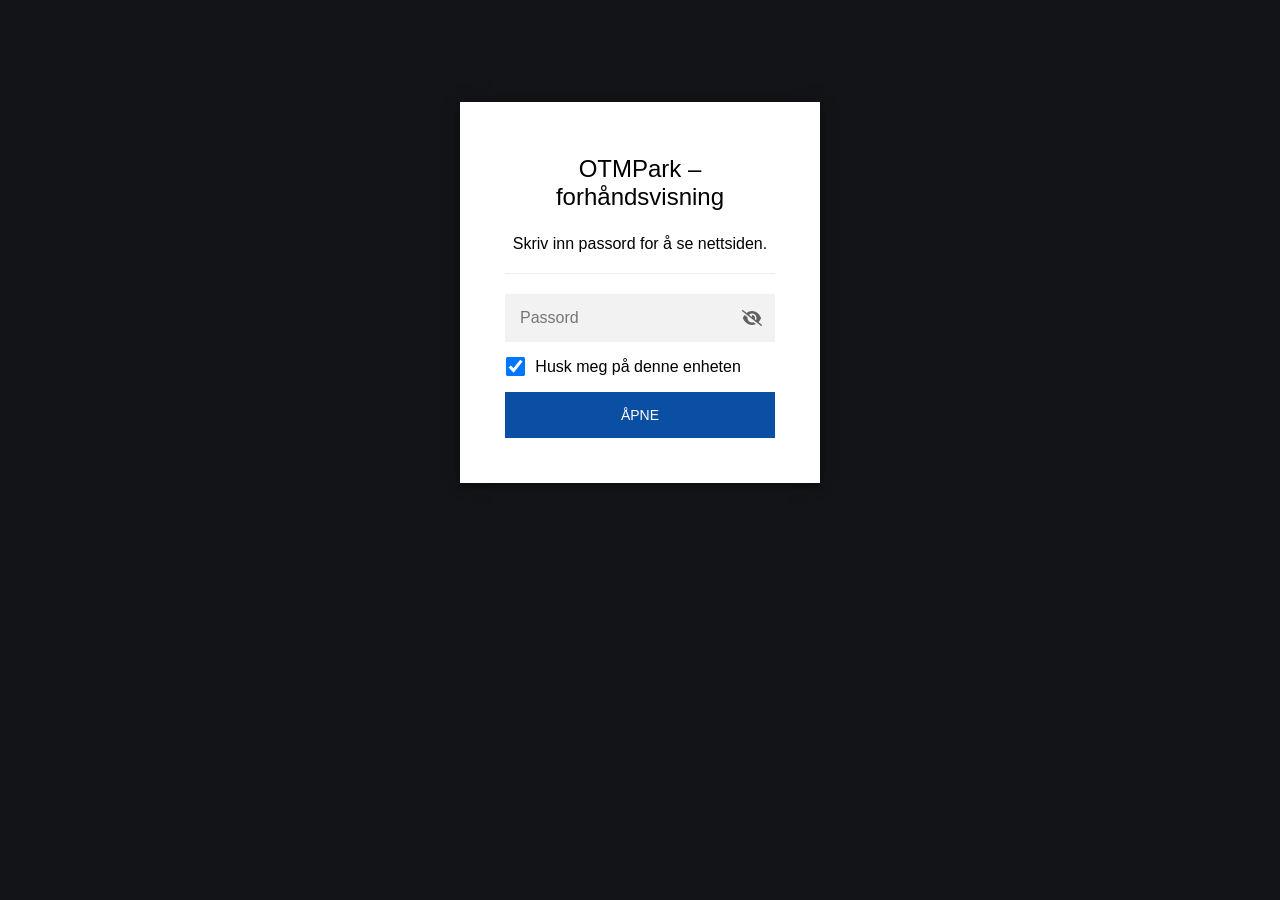
==== index.html @ c47d05e1 "Add the OTMPark site for GitHub Pages. Publish the locked index.html at the repo root, keep the edit" ====
<!DOCTYPE html>
<html class="staticrypt-html">
    <head>
        <meta charset="utf-8" />
        <title>OTMPark – forhåndsvisning</title>
        <meta name="viewport" content="width=device-width, initial-scale=1" />

        <!-- do not cache this page -->
        <meta http-equiv="cache-control" content="max-age=0" />
        <meta http-equiv="cache-control" content="no-cache" />
        <meta http-equiv="expires" content="0" />
        <meta http-equiv="expires" content="Tue, 01 Jan 1980 1:00:00 GMT" />
        <meta http-equiv="pragma" content="no-cache" />

        <style>
            .staticrypt-hr {
                margin-top: 20px;
                margin-bottom: 20px;
                border: 0;
                border-top: 1px solid #eee;
            }

            .staticrypt-page {
                width: 360px;
                padding: 8% 0 0;
                margin: auto;
                box-sizing: border-box;
            }

            .staticrypt-form {
                position: relative;
                z-index: 1;
                background: #ffffff;
                max-width: 360px;
                margin: 0 auto 100px;
                padding: 45px;
                text-align: center;
                box-shadow: 0 0 20px 0 rgba(0, 0, 0, 0.2), 0 5px 5px 0 rgba(0, 0, 0, 0.24);
            }

            .staticrypt-form input[type="password"],
            input[type="text"] {
                background: inherit;
                border: 0;
                box-sizing: border-box; /* This ensures padding is included in the total width */
                font-size: 14px;
                outline: 0;
                padding: 15px 30px 15px 15px; /* Adjust the padding to ensure there is space for the icon */
                width: 100%;
            }

            .staticrypt-password-container {
                position: relative;
                outline: 0;
                background: #f2f2f2;
                width: 100%;
                border: 0;
                margin: 0 0 15px;
                box-sizing: border-box;
            }

            .staticrypt-toggle-password-visibility {
                cursor: pointer;
                height: 20px;
                opacity: 60%;
                padding: 13px;
                position: absolute;
                right: 0;
                top: 50%;
                transform: translateY(-50%);
                width: 20px;
            }

            .staticrypt-form .staticrypt-decrypt-button {
                text-transform: uppercase;
                outline: 0;
                background: #0a4fa3;
                width: 100%;
                border: 0;
                padding: 15px;
                color: #ffffff;
                font-size: 14px;
                cursor: pointer;
            }

            .staticrypt-form .staticrypt-decrypt-button:hover,
            .staticrypt-form .staticrypt-decrypt-button:active,
            .staticrypt-form .staticrypt-decrypt-button:focus {
                background: #0a4fa3;
                filter: brightness(92%);
            }

            .staticrypt-html {
                height: 100%;
            }

            .staticrypt-body {
                height: 100%;
                margin: 0;
            }

            .staticrypt-content {
                height: 100%;
                margin-bottom: 1em;
                background: #121417;
                font-family: "Arial", sans-serif;
                -webkit-font-smoothing: antialiased;
                -moz-osx-font-smoothing: grayscale;
            }

            .staticrypt-instructions {
                margin-top: -1em;
                margin-bottom: 1em;
            }

            .staticrypt-title {
                font-size: 1.5em;
            }

            label.staticrypt-remember {
                display: flex;
                align-items: center;
                margin-bottom: 1em;
            }

            .staticrypt-remember input[type="checkbox"] {
                transform: scale(1.5);
                margin-right: 1em;
            }

            .hidden {
                display: none !important;
            }

            .staticrypt-spinner-container {
                height: 100%;
                display: flex;
                align-items: center;
                justify-content: center;
            }

            .staticrypt-spinner {
                display: inline-block;
                width: 2rem;
                height: 2rem;
                vertical-align: text-bottom;
                border: 0.25em solid gray;
                border-right-color: transparent;
                border-radius: 50%;
                -webkit-animation: spinner-border 0.75s linear infinite;
                animation: spinner-border 0.75s linear infinite;
                animation-duration: 0.75s;
                animation-timing-function: linear;
                animation-delay: 0s;
                animation-iteration-count: infinite;
                animation-direction: normal;
                animation-fill-mode: none;
                animation-play-state: running;
                animation-name: spinner-border;
            }

            @keyframes spinner-border {
                100% {
                    transform: rotate(360deg);
                }
            }

            @media screen and (-webkit-min-device-pixel-ratio: 0) {
                .staticrypt-form input[type="password"],
                input[type="text"] {
                    font-size: 16px;
                }
            }
        </style>
    </head>

    <body class="staticrypt-body">
        <div id="staticrypt_loading" class="staticrypt-spinner-container">
            <div class="staticrypt-spinner"></div>
        </div>

        <div id="staticrypt_content" class="staticrypt-content hidden">
            <div class="staticrypt-page">
                <div class="staticrypt-form">
                    <div class="staticrypt-instructions">
                        <p class="staticrypt-title">OTMPark – forhåndsvisning</p>
                        <p>Skriv inn passord for å se nettsiden.</p>
                    </div>

                    <hr class="staticrypt-hr" />

                    <form id="staticrypt-form" action="#" method="post">
                        <div class="staticrypt-password-container">
                            <input
                                id="staticrypt-password"
                                type="password"
                                name="password"
                                placeholder="Passord"
                                autofocus
                            />

                            <img
                                class="staticrypt-toggle-password-visibility"
                                alt="Vis passord"
                                title="Vis passord"
                                src="[data-uri]"
                            />
                        </div>

                        <label id="staticrypt-remember-label" class="staticrypt-remember hidden">
                            <input id="staticrypt-remember" type="checkbox" name="remember" checked />
                            Husk meg på denne enheten
                        </label>

                        <input type="submit" class="staticrypt-decrypt-button" value="Åpne" />
                    </form>
                </div>
            </div>
        </div>

        <script>
            // these variables will be filled when generating the file - the template format is 'variable_name'
            const staticryptInitiator = ((function(){
  const exports = {};
  const cryptoEngine = ((function(){
  const exports = {};
  const { subtle } = crypto;

const IV_BITS = 16 * 8;
const HEX_BITS = 4;
const ENCRYPTION_ALGO = "AES-CBC";

/**
 * Translates between utf8 encoded hexadecimal strings
 * and Uint8Array bytes.
 */
const HexEncoder = {
    /**
     * hex string -> bytes
     * @param {string} hexString
     * @returns {Uint8Array}
     */
    parse: function (hexString) {
        if (hexString.length % 2 !== 0) throw "Invalid hexString";
        const arrayBuffer = new Uint8Array(hexString.length / 2);

        for (let i = 0; i < hexString.length; i += 2) {
            const byteValue = parseInt(hexString.substring(i, i + 2), 16);
            if (isNaN(byteValue)) {
                throw "Invalid hexString";
            }
            arrayBuffer[i / 2] = byteValue;
        }
        return arrayBuffer;
    },

    /**
     * bytes -> hex string
     * @param {Uint8Array} bytes
     * @returns {string}
     */
    stringify: function (bytes) {
        const hexBytes = [];

        for (let i = 0; i < bytes.length; ++i) {
            let byteString = bytes[i].toString(16);
            if (byteString.length < 2) {
                byteString = "0" + byteString;
            }
            hexBytes.push(byteString);
        }
        return hexBytes.join("");
    },
};

/**
 * Translates between utf8 strings and Uint8Array bytes.
 */
const UTF8Encoder = {
    parse: function (str) {
        return new TextEncoder().encode(str);
    },

    stringify: function (bytes) {
        return new TextDecoder().decode(bytes);
    },
};

/**
 * Salt and encrypt a msg with a password.
 */
async function encrypt(msg, hashedPassword) {
    // Must be 16 bytes, unpredictable, and preferably cryptographically random. However, it need not be secret.
    // https://developer.mozilla.org/en-US/docs/Web/API/SubtleCrypto/encrypt#parameters
    const iv = crypto.getRandomValues(new Uint8Array(IV_BITS / 8));

    const key = await subtle.importKey("raw", HexEncoder.parse(hashedPassword), ENCRYPTION_ALGO, false, ["encrypt"]);

    const encrypted = await subtle.encrypt(
        {
            name: ENCRYPTION_ALGO,
            iv: iv,
        },
        key,
        UTF8Encoder.parse(msg)
    );

    // iv will be 32 hex characters, we prepend it to the ciphertext for use in decryption
    return HexEncoder.stringify(iv) + HexEncoder.stringify(new Uint8Array(encrypted));
}
exports.encrypt = encrypt;

/**
 * Decrypt a salted msg using a password.
 *
 * @param {string} encryptedMsg
 * @param {string} hashedPassword
 * @returns {Promise<string>}
 */
async function decrypt(encryptedMsg, hashedPassword) {
    const ivLength = IV_BITS / HEX_BITS;
    const iv = HexEncoder.parse(encryptedMsg.substring(0, ivLength));
    const encrypted = encryptedMsg.substring(ivLength);

    const key = await subtle.importKey("raw", HexEncoder.parse(hashedPassword), ENCRYPTION_ALGO, false, ["decrypt"]);

    const outBuffer = await subtle.decrypt(
        {
            name: ENCRYPTION_ALGO,
            iv: iv,
        },
        key,
        HexEncoder.parse(encrypted)
    );

    return UTF8Encoder.stringify(new Uint8Array(outBuffer));
}
exports.decrypt = decrypt;

/**
 * Salt and hash the password so it can be stored in localStorage without opening a password reuse vulnerability.
 *
 * @param {string} password
 * @param {string} salt
 * @returns {Promise<string>}
 */
async function hashPassword(password, salt) {
    // we hash the password in multiple steps, each adding more iterations. This is because we used to allow less
    // iterations, so for backward compatibility reasons, we need to support going from that to more iterations.
    let hashedPassword = await hashLegacyRound(password, salt);

    hashedPassword = await hashSecondRound(hashedPassword, salt);

    return hashThirdRound(hashedPassword, salt);
}
exports.hashPassword = hashPassword;

/**
 * This hashes the password with 1k iterations. This is a low number, we need this function to support backwards
 * compatibility.
 *
 * @param {string} password
 * @param {string} salt
 * @returns {Promise<string>}
 */
function hashLegacyRound(password, salt) {
    return pbkdf2(password, salt, 1000, "SHA-1");
}
exports.hashLegacyRound = hashLegacyRound;

/**
 * Add a second round of iterations. This is because we used to use 1k, so for backwards compatibility with
 * remember-me/autodecrypt links, we need to support going from that to more iterations.
 *
 * @param hashedPassword
 * @param salt
 * @returns {Promise<string>}
 */
function hashSecondRound(hashedPassword, salt) {
    return pbkdf2(hashedPassword, salt, 14000, "SHA-256");
}
exports.hashSecondRound = hashSecondRound;

/**
 * Add a third round of iterations to bring total number to 600k. This is because we used to use 1k, then 15k, so for
 * backwards compatibility with remember-me/autodecrypt links, we need to support going from that to more iterations.
 *
 * @param hashedPassword
 * @param salt
 * @returns {Promise<string>}
 */
function hashThirdRound(hashedPassword, salt) {
    return pbkdf2(hashedPassword, salt, 585000, "SHA-256");
}
exports.hashThirdRound = hashThirdRound;

/**
 * Salt and hash the password so it can be stored in localStorage without opening a password reuse vulnerability.
 *
 * @param {string} password
 * @param {string} salt
 * @param {int} iterations
 * @param {string} hashAlgorithm
 * @returns {Promise<string>}
 */
async function pbkdf2(password, salt, iterations, hashAlgorithm) {
    const key = await subtle.importKey("raw", UTF8Encoder.parse(password), "PBKDF2", false, ["deriveBits"]);

    const keyBytes = await subtle.deriveBits(
        {
            name: "PBKDF2",
            hash: hashAlgorithm,
            iterations,
            salt: UTF8Encoder.parse(salt),
        },
        key,
        256
    );

    return HexEncoder.stringify(new Uint8Array(keyBytes));
}

function generateRandomSalt() {
    const bytes = crypto.getRandomValues(new Uint8Array(128 / 8));

    return HexEncoder.stringify(new Uint8Array(bytes));
}
exports.generateRandomSalt = generateRandomSalt;

async function signMessage(hashedPassword, message) {
    const key = await subtle.importKey(
        "raw",
        HexEncoder.parse(hashedPassword),
        {
            name: "HMAC",
            hash: "SHA-256",
        },
        false,
        ["sign"]
    );
    const signature = await subtle.sign("HMAC", key, UTF8Encoder.parse(message));

    return HexEncoder.stringify(new Uint8Array(signature));
}
exports.signMessage = signMessage;

function getRandomAlphanum() {
    const possibleCharacters = "abcdefghijklmnopqrstuvwxyzABCDEFGHIJKLMNOPQRSTUVWXYZ0123456789";

    let byteArray;
    let parsedInt;

    // Keep generating new random bytes until we get a value that falls
    // within a range that can be evenly divided by possibleCharacters.length
    do {
        byteArray = crypto.getRandomValues(new Uint8Array(1));
        // extract the lowest byte to get an int from 0 to 255 (probably unnecessary, since we're only generating 1 byte)
        parsedInt = byteArray[0] & 0xff;
    } while (parsedInt >= 256 - (256 % possibleCharacters.length));

    // Take the modulo of the parsed integer to get a random number between 0 and totalLength - 1
    const randomIndex = parsedInt % possibleCharacters.length;

    return possibleCharacters[randomIndex];
}

/**
 * Generate a random string of a given length.
 *
 * @param {int} length
 * @returns {string}
 */
function generateRandomString(length) {
    let randomString = "";

    for (let i = 0; i < length; i++) {
        randomString += getRandomAlphanum();
    }

    return randomString;
}
exports.generateRandomString = generateRandomString;

  return exports;
})());
const codec = ((function(){
  const exports = {};
  /**
 * Initialize the codec with the provided cryptoEngine - this return functions to encode and decode messages.
 *
 * @param cryptoEngine - the engine to use for encryption / decryption
 */
function init(cryptoEngine) {
    const exports = {};

    /**
     * Top-level function for encoding a message.
     * Includes password hashing, encryption, and signing.
     *
     * @param {string} msg
     * @param {string} password
     * @param {string} salt
     *
     * @returns {string} The encoded text
     */
    async function encode(msg, password, salt) {
        const hashedPassword = await cryptoEngine.hashPassword(password, salt);

        const encrypted = await cryptoEngine.encrypt(msg, hashedPassword);

        // we use the hashed password in the HMAC because this is effectively what will be used a password (so we can store
        // it in localStorage safely, we don't use the clear text password)
        const hmac = await cryptoEngine.signMessage(hashedPassword, encrypted);

        return hmac + encrypted;
    }
    exports.encode = encode;

    /**
     * Encode using a password that has already been hashed. This is useful to encode multiple messages in a row, that way
     * we don't need to hash the password multiple times.
     *
     * @param {string} msg
     * @param {string} hashedPassword
     *
     * @returns {string} The encoded text
     */
    async function encodeWithHashedPassword(msg, hashedPassword) {
        const encrypted = await cryptoEngine.encrypt(msg, hashedPassword);

        // we use the hashed password in the HMAC because this is effectively what will be used a password (so we can store
        // it in localStorage safely, we don't use the clear text password)
        const hmac = await cryptoEngine.signMessage(hashedPassword, encrypted);

        return hmac + encrypted;
    }
    exports.encodeWithHashedPassword = encodeWithHashedPassword;

    /**
     * Top-level function for decoding a message.
     * Includes signature check and decryption.
     *
     * @param {string} signedMsg
     * @param {string} hashedPassword
     * @param {string} salt
     * @param {int} backwardCompatibleAttempt
     * @param {string} originalPassword
     *
     * @returns {Object} {success: true, decoded: string} | {success: false, message: string}
     */
    async function decode(signedMsg, hashedPassword, salt, backwardCompatibleAttempt = 0, originalPassword = "") {
        const encryptedHMAC = signedMsg.substring(0, 64);
        const encryptedMsg = signedMsg.substring(64);
        const decryptedHMAC = await cryptoEngine.signMessage(hashedPassword, encryptedMsg);

        if (decryptedHMAC !== encryptedHMAC) {
            // we have been raising the number of iterations in the hashing algorithm multiple times, so to support the old
            // remember-me/autodecrypt links we need to try bringing the old hashes up to speed.
            originalPassword = originalPassword || hashedPassword;
            if (backwardCompatibleAttempt === 0) {
                const updatedHashedPassword = await cryptoEngine.hashThirdRound(originalPassword, salt);

                return decode(signedMsg, updatedHashedPassword, salt, backwardCompatibleAttempt + 1, originalPassword);
            }
            if (backwardCompatibleAttempt === 1) {
                let updatedHashedPassword = await cryptoEngine.hashSecondRound(originalPassword, salt);
                updatedHashedPassword = await cryptoEngine.hashThirdRound(updatedHashedPassword, salt);

                return decode(signedMsg, updatedHashedPassword, salt, backwardCompatibleAttempt + 1, originalPassword);
            }

            return { success: false, message: "Signature mismatch" };
        }

        return {
            success: true,
            decoded: await cryptoEngine.decrypt(encryptedMsg, hashedPassword),
        };
    }
    exports.decode = decode;

    return exports;
}
exports.init = init;

  return exports;
})());
const decode = codec.init(cryptoEngine).decode;

/**
 * Initialize the staticrypt module, that exposes functions callbable by the password_template.
 *
 * @param {{
 *  staticryptEncryptedMsgUniqueVariableName: string,
 *  isRememberEnabled: boolean,
 *  rememberDurationInDays: number,
 *  staticryptSaltUniqueVariableName: string,
 * }} staticryptConfig - object of data that is stored on the password_template at encryption time.
 *
 * @param {{
 *  rememberExpirationKey: string,
 *  rememberPassphraseKey: string,
 *  replaceHtmlCallback: function,
 *  clearLocalStorageCallback: function,
 * }} templateConfig - object of data that can be configured by a custom password_template.
 */
function init(staticryptConfig, templateConfig) {
    const exports = {};

    /**
     * Decrypt our encrypted page, replace the whole HTML.
     *
     * @param {string} hashedPassword
     * @returns {Promise<boolean>}
     */
    async function decryptAndReplaceHtml(hashedPassword) {
        const { staticryptEncryptedMsgUniqueVariableName, staticryptSaltUniqueVariableName } = staticryptConfig;
        const { replaceHtmlCallback } = templateConfig;

        const result = await decode(
            staticryptEncryptedMsgUniqueVariableName,
            hashedPassword,
            staticryptSaltUniqueVariableName
        );
        if (!result.success) {
            return false;
        }
        const plainHTML = result.decoded;

        // if the user configured a callback call it, otherwise just replace the whole HTML
        if (typeof replaceHtmlCallback === "function") {
            replaceHtmlCallback(plainHTML);
        } else {
            document.write(plainHTML);
            document.close();
        }

        return true;
    }

    /**
     * Attempt to decrypt the page and replace the whole HTML.
     *
     * @param {string} password
     * @param {boolean} isRememberChecked
     *
     * @returns {Promise<{isSuccessful: boolean, hashedPassword?: string}>} - we return an object, so that if we want to
     *   expose more information in the future we can do it without breaking the password_template
     */
    async function handleDecryptionOfPage(password, isRememberChecked) {
        const { staticryptSaltUniqueVariableName } = staticryptConfig;

        // decrypt and replace the whole page
        const hashedPassword = await cryptoEngine.hashPassword(password, staticryptSaltUniqueVariableName);
        return handleDecryptionOfPageFromHash(hashedPassword, isRememberChecked);
    }
    exports.handleDecryptionOfPage = handleDecryptionOfPage;

    async function handleDecryptionOfPageFromHash(hashedPassword, isRememberChecked) {
        const { isRememberEnabled, rememberDurationInDays } = staticryptConfig;
        const { rememberExpirationKey, rememberPassphraseKey } = templateConfig;

        const isDecryptionSuccessful = await decryptAndReplaceHtml(hashedPassword);

        if (!isDecryptionSuccessful) {
            return {
                isSuccessful: false,
                hashedPassword,
            };
        }

        // remember the hashedPassword and set its expiration if necessary
        if (isRememberEnabled && isRememberChecked) {
            window.localStorage.setItem(rememberPassphraseKey, hashedPassword);

            // set the expiration if the duration isn't 0 (meaning no expiration)
            if (rememberDurationInDays > 0) {
                window.localStorage.setItem(
                    rememberExpirationKey,
                    (new Date().getTime() + rememberDurationInDays * 24 * 60 * 60 * 1000).toString()
                );
            }
        }

        return {
            isSuccessful: true,
            hashedPassword,
        };
    }
    exports.handleDecryptionOfPageFromHash = handleDecryptionOfPageFromHash;

    /**
     * Clear localstorage from staticrypt related values
     */
    function clearLocalStorage() {
        const { clearLocalStorageCallback, rememberExpirationKey, rememberPassphraseKey } = templateConfig;

        if (typeof clearLocalStorageCallback === "function") {
            clearLocalStorageCallback();
        } else {
            localStorage.removeItem(rememberPassphraseKey);
            localStorage.removeItem(rememberExpirationKey);
        }
    }

    async function handleDecryptOnLoad() {
        let isSuccessful = await decryptOnLoadFromUrl();

        if (!isSuccessful) {
            isSuccessful = await decryptOnLoadFromRememberMe();
        }

        return { isSuccessful };
    }
    exports.handleDecryptOnLoad = handleDecryptOnLoad;

    /**
     * Clear storage if we are logging out
     *
     * @returns {boolean} - whether we logged out
     */
    function logoutIfNeeded() {
        const logoutKey = "staticrypt_logout";

        // handle logout through query param
        const queryParams = new URLSearchParams(window.location.search);
        if (queryParams.has(logoutKey)) {
            clearLocalStorage();
            return true;
        }

        // handle logout through URL fragment
        const hash = window.location.hash.substring(1);
        if (hash.includes(logoutKey)) {
            clearLocalStorage();
            return true;
        }

        return false;
    }

    /**
     * To be called on load: check if we want to try to decrypt and replace the HTML with the decrypted content, and
     * try to do it if needed.
     *
     * @returns {Promise<boolean>} true if we derypted and replaced the whole page, false otherwise
     */
    async function decryptOnLoadFromRememberMe() {
        const { rememberDurationInDays } = staticryptConfig;
        const { rememberExpirationKey, rememberPassphraseKey } = templateConfig;

        // if we are login out, terminate
        if (logoutIfNeeded()) {
            return false;
        }

        // if there is expiration configured, check if we're not beyond the expiration
        if (rememberDurationInDays && rememberDurationInDays > 0) {
            const expiration = localStorage.getItem(rememberExpirationKey),
                isExpired = expiration && new Date().getTime() > parseInt(expiration);

            if (isExpired) {
                clearLocalStorage();
                return false;
            }
        }

        const hashedPassword = localStorage.getItem(rememberPassphraseKey);

        if (hashedPassword) {
            // try to decrypt
            const isDecryptionSuccessful = await decryptAndReplaceHtml(hashedPassword);

            // if the decryption is unsuccessful the password might be wrong - silently clear the saved data and let
            // the user fill the password form again
            if (!isDecryptionSuccessful) {
                clearLocalStorage();
                return false;
            }

            return true;
        }

        return false;
    }

    async function decryptOnLoadFromUrl() {
        const passwordKey = "staticrypt_pwd";
        const rememberMeKey = "remember_me";

        // try to get the password from the query param (for backward compatibility - we now want to avoid this method,
        // since it sends the hashed password to the server which isn't needed)
        const queryParams = new URLSearchParams(window.location.search);
        const hashedPasswordQuery = queryParams.get(passwordKey);
        const rememberMeQuery = queryParams.get(rememberMeKey);

        const urlFragment = window.location.hash.substring(1);
        // get the password from the url fragment
        const hashedPasswordRegexMatch = urlFragment.match(new RegExp(passwordKey + "=([^&]*)"));
        const hashedPasswordFragment = hashedPasswordRegexMatch ? hashedPasswordRegexMatch[1] : null;
        const rememberMeFragment = urlFragment.includes(rememberMeKey);

        const hashedPassword = hashedPasswordFragment || hashedPasswordQuery;
        const rememberMe = rememberMeFragment || rememberMeQuery;

        if (hashedPassword) {
            return handleDecryptionOfPageFromHash(hashedPassword, rememberMe);
        }

        return false;
    }

    return exports;
}
exports.init = init;

  return exports;
})());
            const templateError = "Feil passord – prøv igjen.",
                templateToggleAltShow = "Vis passord",
                templateToggleAltHide = "Skjul passord",
                isRememberEnabled = true,
                staticryptConfig = {"staticryptEncryptedMsgUniqueVariableName":"[base64]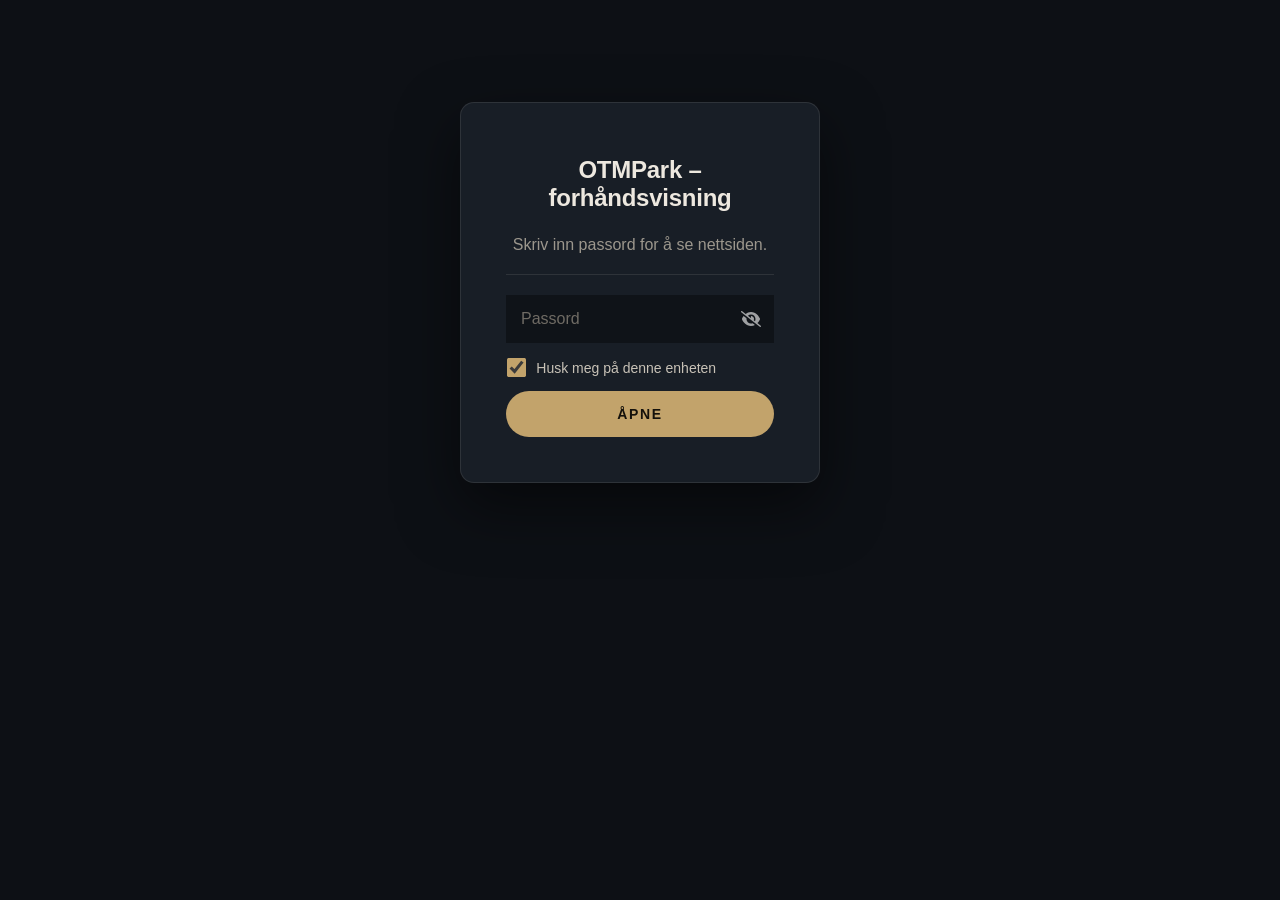
